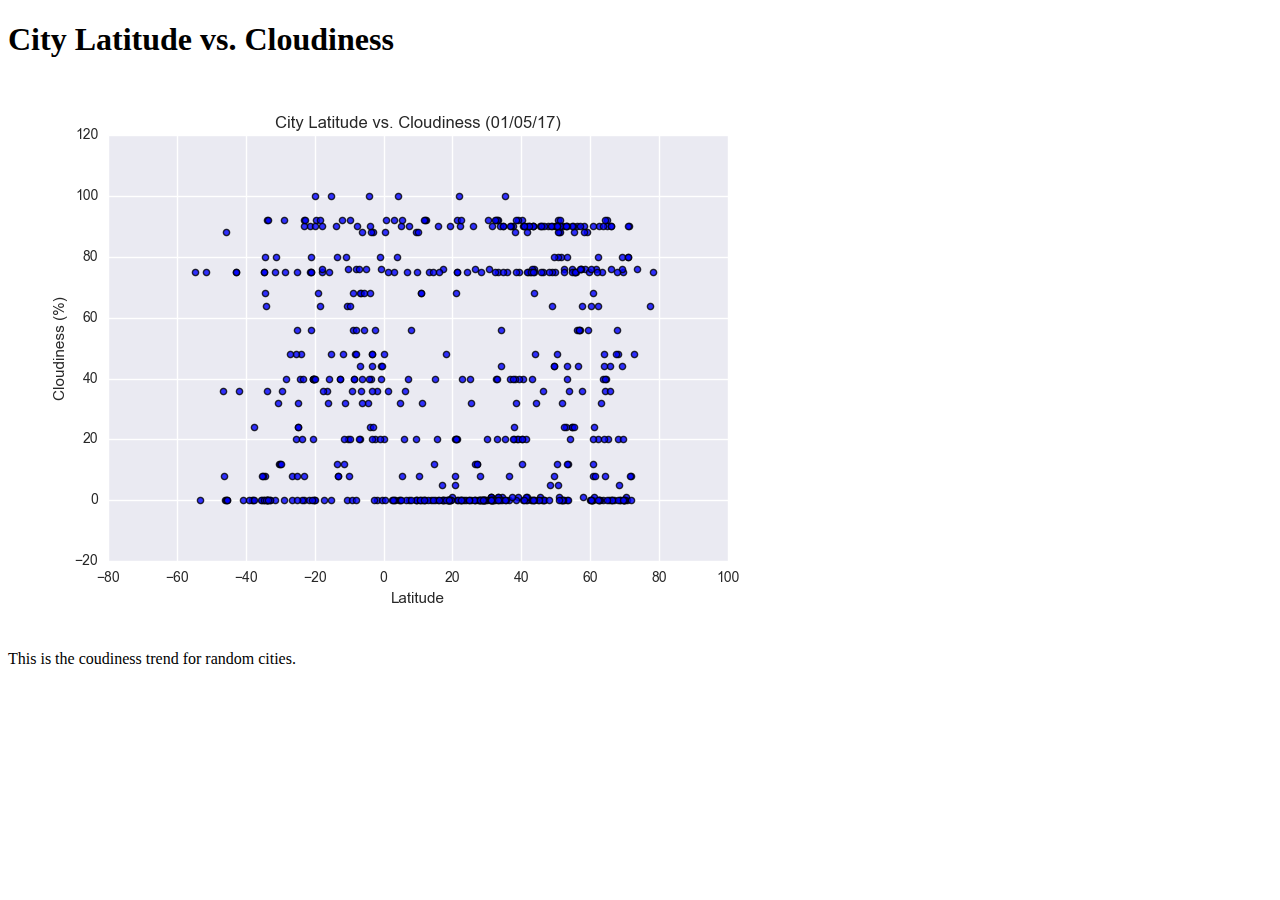
==== cloudy.html @ b2139c3a "Completed template html scripts for 4 charts in the landing page and by clicking on each chart we ar" ====
<!DOCTYPE html>
<html lang="en">
<head>
    <meta charset="UTF-8">
    <title>Cloudiness</title>
</head>
    <body>
        <header>
            <h1>City Latitude vs. Cloudiness</h1>
        </header>
        <section>
            <article>
                <a target="_blank"href="Visualizations/Fig3.png">
                    <img src="Visualizations/Fig3.png" alt="City Latitude vs. Cloudiness">   
                </a>

            <p>This is the coudiness trend for random cities.</p>
            </article>
        </section>
    </body>
</html>
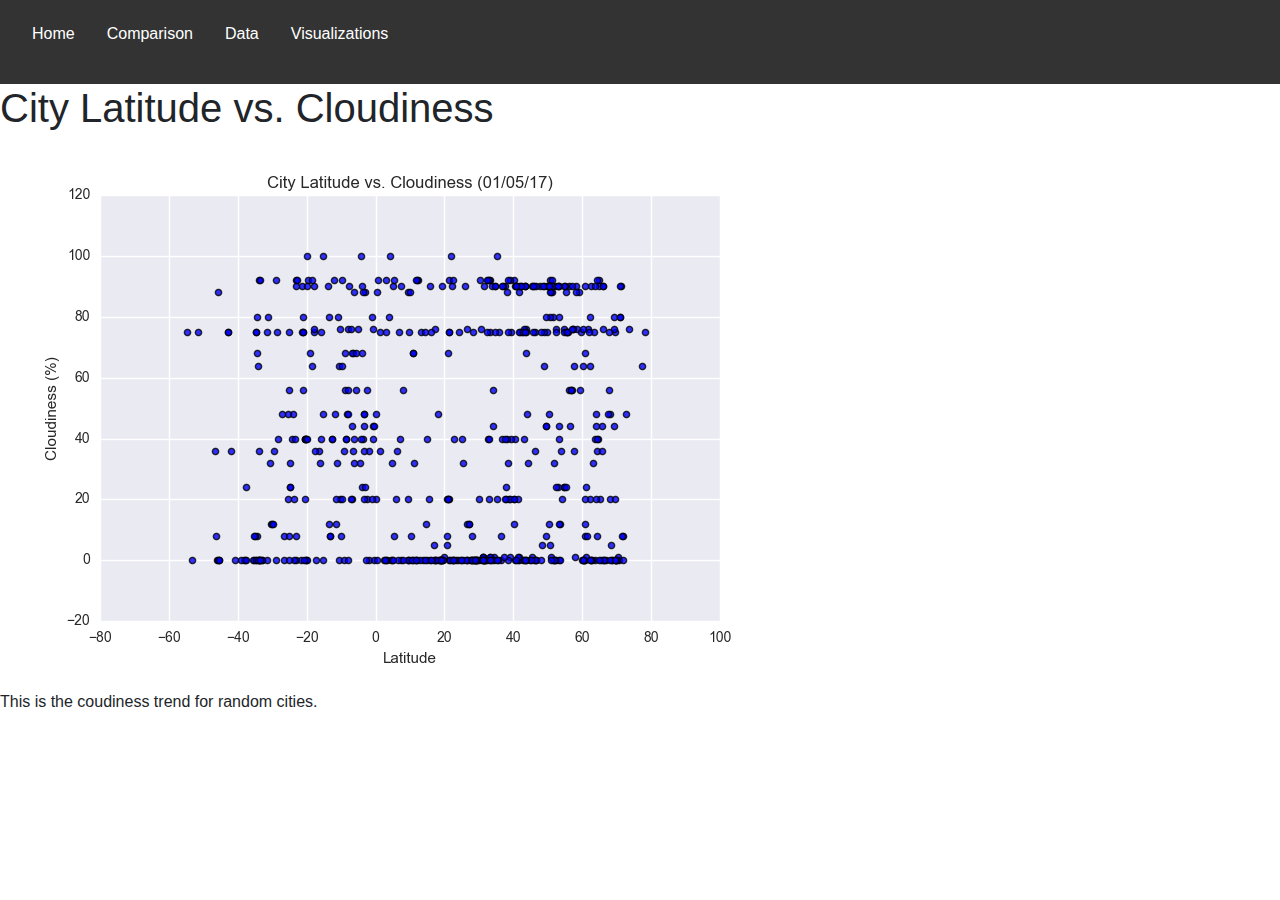
==== commit 2243c8c2: "Completed first heading pass for each page." ====
--- a/cloudy.html
+++ b/cloudy.html
@@ -3,8 +3,28 @@
 <head>
     <meta charset="UTF-8">
     <title>Cloudiness</title>
+    <link rel="stylesheet" type="text/css" href="Assets/style.css">
+    <link rel="stylesheet" href="https://stackpath.bootstrapcdn.com/bootstrap/4.3.1/css/bootstrap.min.css" integrity="sha384-ggOyR0iXCbMQv3Xipma34MD+dH/1fQ784/j6cY/iJTQUOhcWr7x9JvoRxT2MZw1T" crossorigin="anonymous">
+    <meta name="viewport" content="width=device-width, initial-scale=1">
 </head>
     <body>
+        <nav class ="navbar">
+            <ul>
+                <li><a href="index.html">Home</a></li>
+                <li><a href="comparison.html">Comparison</a></li>
+                <li><a href="#">Data</a></li>
+                <li class="dropdown">
+                  <a href="javascript:void(0)" class="dropbtn">Visualizations</a>
+                  <div class="dropdown-content">
+                    <a href="temperature.html">Max Temperature</a>
+                    <a href="humidity.html">Humidity</a>
+                    <a href="cloudy.html">Cloudiness</a>
+                    <a href="wind.html">Wind Speed</a>
+                  </div>
+                </li>
+            </ul>
+        </nav>
+        
         <header>
             <h1>City Latitude vs. Cloudiness</h1>
         </header>
--- a/Assets/style.css
+++ b/Assets/style.css
@@ -0,0 +1,58 @@
+.title{
+    color: rgb(0, 255, 200);
+}
+
+.navbar{
+    background-color: #333;
+}
+
+ul {
+    list-style-type: none;
+    margin: 0;
+    padding: 0;
+    overflow: hidden;
+    background-color: #333;
+}
+
+li {
+    float: left;
+}
+
+li a, .dropbtn {
+    display: inline-block;
+    color: white;
+    text-align: center;
+    padding: 14px 16px;
+    text-decoration: none;
+    }
+
+li a:hover, .dropdown:hover .dropbtn {
+    background-color: rgb(0, 255, 200);
+}
+
+li.dropdown {
+    display: inline-block;
+}
+
+.dropdown-content {
+    display: none;
+    position: relative;
+    background-color: #f9f9f9;
+    min-width: 160px;
+    box-shadow: 0px 8px 16px 0px rgba(0,0,0,0.2);
+    z-index: 1;
+}
+
+.dropdown-content a {
+    color: black;
+    padding: 12px 16px;
+    text-decoration: none;
+    display: block;
+    text-align: left;
+}
+
+.dropdown-content a:hover {background-color: #f1f1f1;}
+
+.dropdown:hover .dropdown-content {
+    display: block;
+}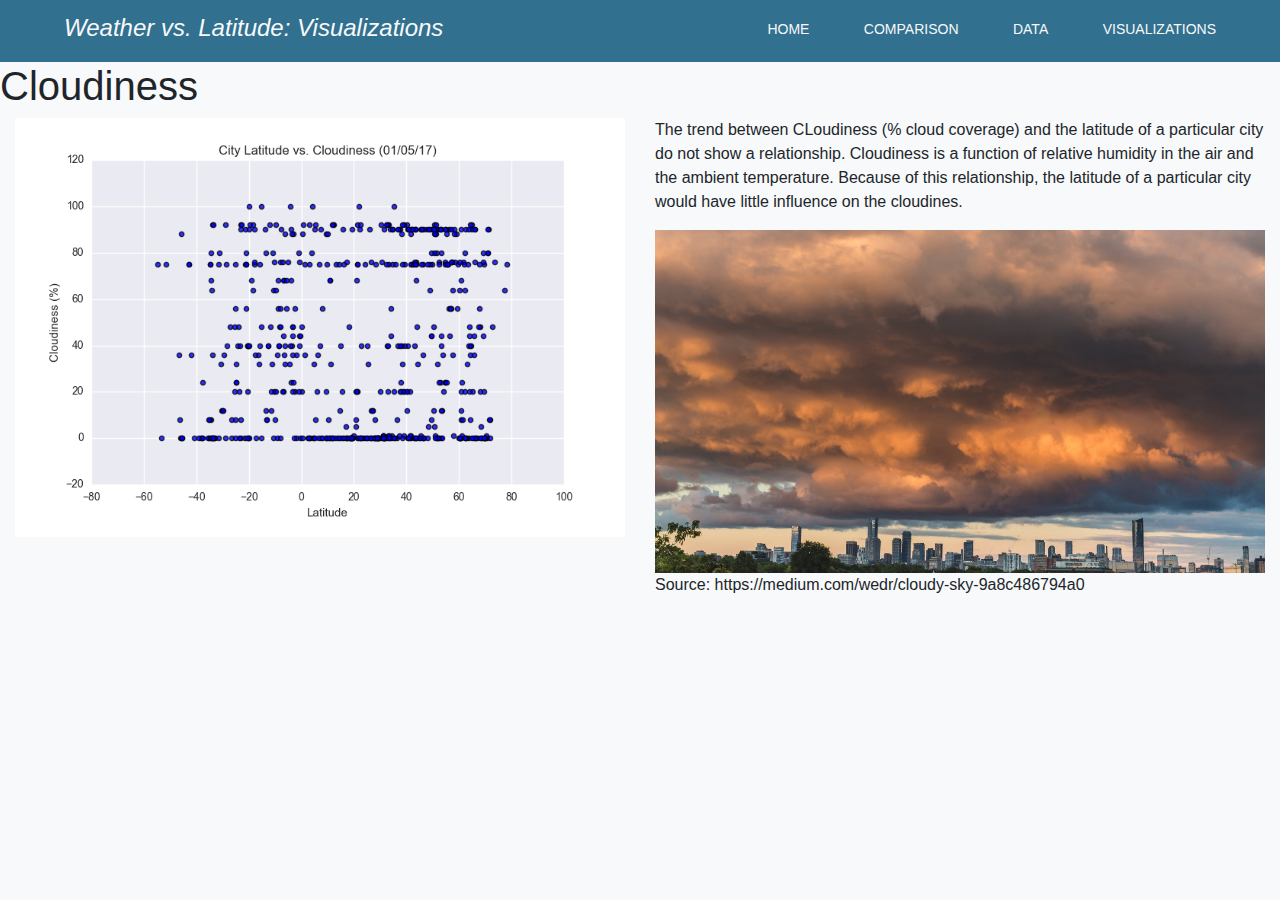
==== commit caac9cb3: "updated formatting to latest file." ====
--- a/cloudy.html
+++ b/cloudy.html
@@ -3,39 +3,87 @@
 <head>
     <meta charset="UTF-8">
     <title>Cloudiness</title>
-    <link rel="stylesheet" type="text/css" href="Assets/style.css">
+    <link rel="stylesheet" type="text/css" href="./Assets/style.css">
     <link rel="stylesheet" href="https://stackpath.bootstrapcdn.com/bootstrap/4.3.1/css/bootstrap.min.css" integrity="sha384-ggOyR0iXCbMQv3Xipma34MD+dH/1fQ784/j6cY/iJTQUOhcWr7x9JvoRxT2MZw1T" crossorigin="anonymous">
     <meta name="viewport" content="width=device-width, initial-scale=1">
+    <style>
+
+        body{
+            background-color:#F7F9FB;
+            margin: 0;
+            font-family:'Arial', sans-serif;
+            font-weight: 400;
+        }
+
+    </style>
 </head>
     <body>
-        <nav class ="navbar">
-            <ul>
-                <li><a href="index.html">Home</a></li>
-                <li><a href="comparison.html">Comparison</a></li>
-                <li><a href="#">Data</a></li>
-                <li class="dropdown">
-                  <a href="javascript:void(0)" class="dropbtn">Visualizations</a>
-                  <div class="dropdown-content">
-                    <a href="temperature.html">Max Temperature</a>
-                    <a href="humidity.html">Humidity</a>
-                    <a href="cloudy.html">Cloudiness</a>
-                    <a href="wind.html">Wind Speed</a>
-                  </div>
-                </li>
-            </ul>
-        </nav>
+        <header>
+            <div class ="container_navbar">
+                <section class='nav_title'>
+                    <p> Weather vs. Latitude: Visualizations</p>
+                </section>
         
-        <header>
-            <h1>City Latitude vs. Cloudiness</h1>
+                <nav>
+                    <ul>
+                        <li><a  href="index.html">Home</a></li>
+                        <li><a href="comparison.html">Comparison</a></li>
+                        <li><a  href="data.html">Data</a></li>
+                        <li class='dropdown'>
+                            <a class='dropdown_btn' href="#">Visualizations</a>
+                            <div class="dropdown_menu">
+                                    <ul>
+                                        <li><a href="temperature.html">Max Temperature</a></li>
+                                        <!-- <hr> -->
+                                        <li><a href="humidity.html">Humidity</a></li>
+                                        <!-- <hr> -->
+                                        <li><a href="#">Cloudiness</a></li>
+                                        <!-- <hr> -->
+                                        <li><a href="wind.html">Wind Speed</a></li>  
+        
+                                    </ul>
+                            </div>
+                        </li>
+                    </ul>
+                </nav>
+            
+            </div>
         </header>
-        <section>
-            <article>
-                <a target="_blank"href="Visualizations/Fig3.png">
-                    <img src="Visualizations/Fig3.png" alt="City Latitude vs. Cloudiness">   
-                </a>
+        
+        <div class='page_title'>
+            <h1> Cloudiness</h1>
+        </div>
 
-            <p>This is the coudiness trend for random cities.</p>
-            </article>
-        </section>
+        <div class='container-fluid content'>
+            <div class="row">
+                <div class="col-lg-6 heading">
+                    <section class='box'>
+                        <a target="_blank"href="Visualizations/Fig3.png">
+                            <img src="Visualizations/Fig3.png" alt="City Latitude vs. Cloudiness">   
+                        </a>
+                    </section>
+                    
+                </div>
+
+                <div class="col-lg-6 heading">
+                    <section class='analysis'>
+                        <p>
+                            The trend between CLoudiness (% cloud coverage) and the latitude of a particular city do not show a relationship.
+                            Cloudiness is a function of relative humidity in the air and the ambient temperature. 
+                            Because of this relationship, the latitude of a particular city would have little influence on the cloudines.
+                        </p>
+                    </section>
+                    <section class='cloudy_img'>
+                        <a target="_blank"href="Visualizations/cloudy.jpg">
+                            <img src="Visualizations/cloudy.jpg" alt="Cloudiness">   
+                        </a>
+                        <p>Source: https://medium.com/wedr/cloudy-sky-9a8c486794a0</p>
+                    </section>
+                </div>
+
+            </div>
+        </div>
+
+ 
     </body>
 </html>--- a/Assets/style.css
+++ b/Assets/style.css
@@ -1,58 +1,176 @@
-.title{
-    color: rgb(0, 255, 200);
+/* Style for Navigation Bar */
+.container_navbar {
+    width:90%;
+    margin:0 auto; 
 }
 
-.navbar{
-    background-color: #333;
+header{
+    background-color:#31708E;
 }
 
-ul {
-    list-style-type: none;
-    margin: 0;
-    padding: 0;
-    overflow: hidden;
-    background-color: #333;
+header::after{
+    content:'';
+    display:table;
+    clear:both;
+    transition: all ease-in-out 300ms;
 }
 
-li {
-    float: left;
+.nav_title {
+    font-size: x-large;
+    color:#F7F9FB;
+    text-align: center;
+    float:left;
+    padding-top: 10px;
+    margin:0px;
+    font-style: italic;
 }
 
-li a, .dropbtn {
-    display: inline-block;
-    color: white;
-    text-align: center;
-    padding: 14px 16px;
-    text-decoration: none;
-    }
-
-li a:hover, .dropdown:hover .dropbtn {
-    background-color: rgb(0, 255, 200);
+nav{
+    float:right;
 }
 
-li.dropdown {
-    display: inline-block;
+nav > ul{
+    margin:0;
+    padding:0;
+    list-style: none; 
+    position:relative;
 }
 
-.dropdown-content {
-    display: none;
+nav > ul > li{
+    display: inline-block;
+    margin-left: 50px;
+    padding-top: 17px;
     position: relative;
-    background-color: #f9f9f9;
-    min-width: 160px;
-    box-shadow: 0px 8px 16px 0px rgba(0,0,0,0.2);
+}
+
+nav > ul > li > a{
+    color: #F7F9FB;
+    text-decoration: none;
+    text-transform: uppercase;
+    font-size: 14px;
+}
+
+nav > ul > li >a:hover{
+    color:#454849;
+}
+
+nav > ul > li > a::before{
+    content: '';
+    display: block;
+    height: 5px;
+    width: 0%;
+    background-color: #454849;
+    position: absolute;
+    top:2px;
+}
+
+nav > ul > li > a:hover::before{
+    width: 100%;
+    transition: all ease-in-out 300ms;
+}
+
+
+li .dropdown{
+    display: inline-block;
+    padding:20px 0;
+}
+
+.dropdown_menu{
+    display:none;
+    position: absolute;
+    top:40px;
+    padding-top: 10px;
+    background-color:#31708E;
+    min-width:160px;
     z-index: 1;
 }
 
-.dropdown-content a {
-    color: black;
+.dropdown_menu ul{
+    list-style: none;
+}
+
+.dropdown_menu a{
+    color: #F7F9FB;
     padding: 12px 16px;
     text-decoration: none;
     display: block;
     text-align: left;
 }
 
-.dropdown-content a:hover {background-color: #f1f1f1;}
+.dropdown_menu a:hover{
+    color:#454849;
+}
 
-.dropdown:hover .dropdown-content {
+.dropdown:hover .dropdown_menu{
     display: block;
-}+
+}
+
+.active{
+    color:#454849;
+}
+
+/* Home page styles */
+.container-fluid, .content{
+    width:100%;
+}
+
+.box_home_figs {
+    background-color: rgb(248,249,251);
+    padding: 2%;
+    width:100%;
+}
+
+.box_fig img{
+    width:100%; 
+    height: auto
+}
+
+/* Style for Data Table */
+.datatable table {
+    width: 100%;
+    padding-top: 5px;
+}
+.datatable table, td, th {
+    border: 1px solid black;
+}
+  
+.datatable table {
+    width: 100%;
+    border-collapse: collapse;
+}
+
+.datatable thead {
+    text-align: center;
+    font-weight:bold;
+}
+
+.datatable tr:nth-child(even) {
+    background-color: #f2f2f2;
+}
+
+/* Style for Visualizations */
+.analysis{
+    max-width:100%;
+    max-height: auto;
+}
+.box img{
+    max-width:100%;
+    max-height: auto;
+}
+
+.cloudy_img img{
+    max-width:100%;
+    max-height: auto;
+}
+
+@media (min-width: 1360px){
+    .col-custom-lg-6 {
+        float: left;
+        width: 16.66666667%;
+        position: relative;
+        min-height: 1px;
+        padding-right: 15px;
+        padding-left: 15px;
+    }
+}
